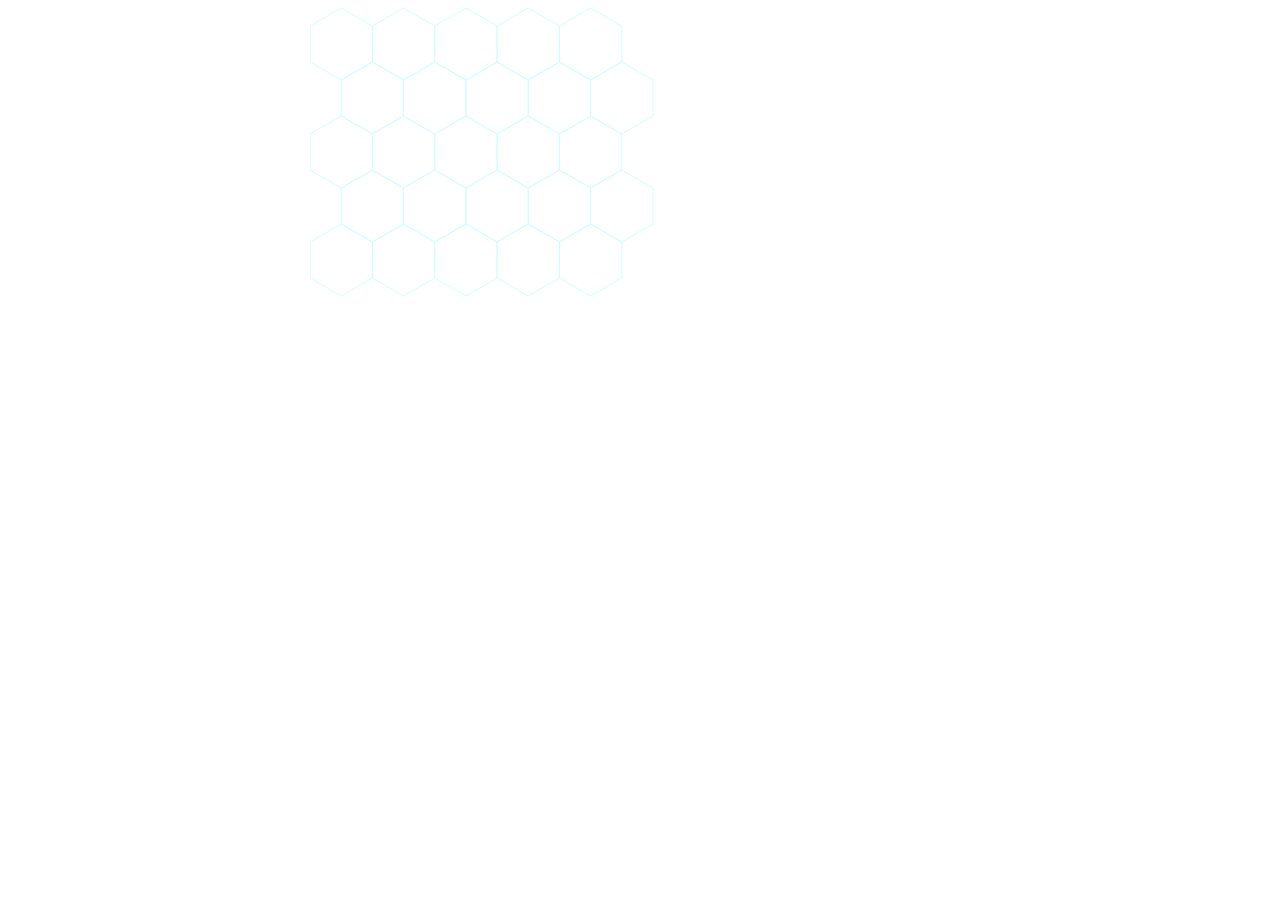
==== index.html @ 29a38dbe "added initial files" ====
<!DOCTYPE html>
<html>
    <head>
        <meta charset="utf-8" />
        <title>Canvas Hexagonal Map</title>
        <style type="text/css">
            canvas { 
                border:0;
                display:block;
                margin:0 auto;
            }
        </style>
    </head>
    <body>
        <canvas id="hexmap" width="660" height="624"></canvas>
        <script src="hexagons.js"></script>
    </body>
</html>
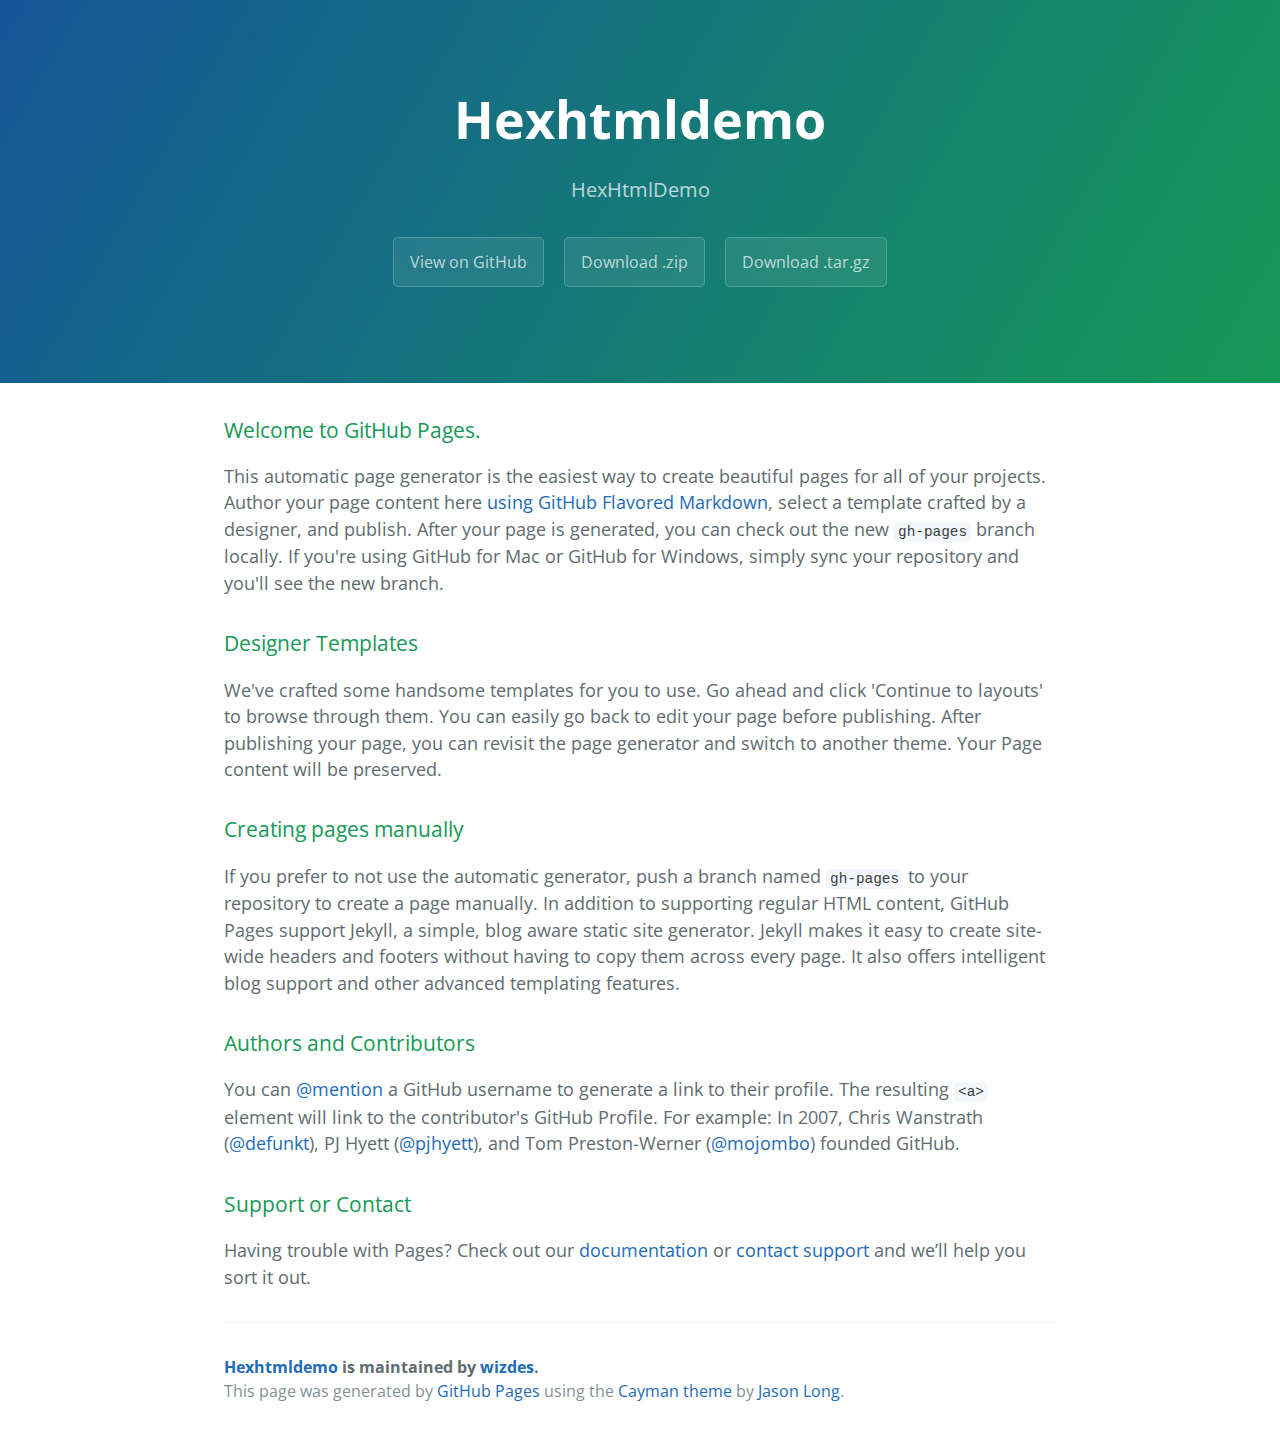
==== commit 97afceb0: "Create gh-pages branch via GitHub" ====
--- a/index.html
+++ b/index.html
@@ -1,18 +1,58 @@
 <!DOCTYPE html>
-<html>
-    <head>
-        <meta charset="utf-8" />
-        <title>Canvas Hexagonal Map</title>
-        <style type="text/css">
-            canvas { 
-                border:0;
-                display:block;
-                margin:0 auto;
-            }
-        </style>
-    </head>
-    <body>
-        <canvas id="hexmap" width="660" height="624"></canvas>
-        <script src="hexagons.js"></script>
-    </body>
-</html>+<html lang="en-us">
+  <head>
+    <meta charset="UTF-8">
+    <title>Hexhtmldemo by wizdes</title>
+    <meta name="viewport" content="width=device-width, initial-scale=1">
+    <link rel="stylesheet" type="text/css" href="stylesheets/normalize.css" media="screen">
+    <link href='http://fonts.googleapis.com/css?family=Open+Sans:400,700' rel='stylesheet' type='text/css'>
+    <link rel="stylesheet" type="text/css" href="stylesheets/stylesheet.css" media="screen">
+    <link rel="stylesheet" type="text/css" href="stylesheets/github-light.css" media="screen">
+  </head>
+  <body>
+    <section class="page-header">
+      <h1 class="project-name">Hexhtmldemo</h1>
+      <h2 class="project-tagline">HexHtmlDemo</h2>
+      <a href="https://github.com/wizdes/HexHtmlDemo" class="btn">View on GitHub</a>
+      <a href="https://github.com/wizdes/HexHtmlDemo/zipball/master" class="btn">Download .zip</a>
+      <a href="https://github.com/wizdes/HexHtmlDemo/tarball/master" class="btn">Download .tar.gz</a>
+    </section>
+
+    <section class="main-content">
+      <h3>
+<a id="welcome-to-github-pages" class="anchor" href="#welcome-to-github-pages" aria-hidden="true"><span class="octicon octicon-link"></span></a>Welcome to GitHub Pages.</h3>
+
+<p>This automatic page generator is the easiest way to create beautiful pages for all of your projects. Author your page content here <a href="https://guides.github.com/features/mastering-markdown/">using GitHub Flavored Markdown</a>, select a template crafted by a designer, and publish. After your page is generated, you can check out the new <code>gh-pages</code> branch locally. If you're using GitHub for Mac or GitHub for Windows, simply sync your repository and you'll see the new branch.</p>
+
+<h3>
+<a id="designer-templates" class="anchor" href="#designer-templates" aria-hidden="true"><span class="octicon octicon-link"></span></a>Designer Templates</h3>
+
+<p>We've crafted some handsome templates for you to use. Go ahead and click 'Continue to layouts' to browse through them. You can easily go back to edit your page before publishing. After publishing your page, you can revisit the page generator and switch to another theme. Your Page content will be preserved.</p>
+
+<h3>
+<a id="creating-pages-manually" class="anchor" href="#creating-pages-manually" aria-hidden="true"><span class="octicon octicon-link"></span></a>Creating pages manually</h3>
+
+<p>If you prefer to not use the automatic generator, push a branch named <code>gh-pages</code> to your repository to create a page manually. In addition to supporting regular HTML content, GitHub Pages support Jekyll, a simple, blog aware static site generator. Jekyll makes it easy to create site-wide headers and footers without having to copy them across every page. It also offers intelligent blog support and other advanced templating features.</p>
+
+<h3>
+<a id="authors-and-contributors" class="anchor" href="#authors-and-contributors" aria-hidden="true"><span class="octicon octicon-link"></span></a>Authors and Contributors</h3>
+
+<p>You can <a href="https://github.com/blog/821" class="user-mention">@mention</a> a GitHub username to generate a link to their profile. The resulting <code>&lt;a&gt;</code> element will link to the contributor's GitHub Profile. For example: In 2007, Chris Wanstrath (<a href="https://github.com/defunkt" class="user-mention">@defunkt</a>), PJ Hyett (<a href="https://github.com/pjhyett" class="user-mention">@pjhyett</a>), and Tom Preston-Werner (<a href="https://github.com/mojombo" class="user-mention">@mojombo</a>) founded GitHub.</p>
+
+<h3>
+<a id="support-or-contact" class="anchor" href="#support-or-contact" aria-hidden="true"><span class="octicon octicon-link"></span></a>Support or Contact</h3>
+
+<p>Having trouble with Pages? Check out our <a href="https://help.github.com/pages">documentation</a> or <a href="https://github.com/contact">contact support</a> and we’ll help you sort it out.</p>
+
+      <footer class="site-footer">
+        <span class="site-footer-owner"><a href="https://github.com/wizdes/HexHtmlDemo">Hexhtmldemo</a> is maintained by <a href="https://github.com/wizdes">wizdes</a>.</span>
+
+        <span class="site-footer-credits">This page was generated by <a href="https://pages.github.com">GitHub Pages</a> using the <a href="https://github.com/jasonlong/cayman-theme">Cayman theme</a> by <a href="https://twitter.com/jasonlong">Jason Long</a>.</span>
+      </footer>
+
+    </section>
+
+  
+  </body>
+</html>
+
--- a/stylesheets/stylesheet.css
+++ b/stylesheets/stylesheet.css
@@ -0,0 +1,245 @@
+* {
+  box-sizing: border-box; }
+
+body {
+  padding: 0;
+  margin: 0;
+  font-family: "Open Sans", "Helvetica Neue", Helvetica, Arial, sans-serif;
+  font-size: 16px;
+  line-height: 1.5;
+  color: #606c71; }
+
+a {
+  color: #1e6bb8;
+  text-decoration: none; }
+  a:hover {
+    text-decoration: underline; }
+
+.btn {
+  display: inline-block;
+  margin-bottom: 1rem;
+  color: rgba(255, 255, 255, 0.7);
+  background-color: rgba(255, 255, 255, 0.08);
+  border-color: rgba(255, 255, 255, 0.2);
+  border-style: solid;
+  border-width: 1px;
+  border-radius: 0.3rem;
+  transition: color 0.2s, background-color 0.2s, border-color 0.2s; }
+  .btn + .btn {
+    margin-left: 1rem; }
+
+.btn:hover {
+  color: rgba(255, 255, 255, 0.8);
+  text-decoration: none;
+  background-color: rgba(255, 255, 255, 0.2);
+  border-color: rgba(255, 255, 255, 0.3); }
+
+@media screen and (min-width: 64em) {
+  .btn {
+    padding: 0.75rem 1rem; } }
+
+@media screen and (min-width: 42em) and (max-width: 64em) {
+  .btn {
+    padding: 0.6rem 0.9rem;
+    font-size: 0.9rem; } }
+
+@media screen and (max-width: 42em) {
+  .btn {
+    display: block;
+    width: 100%;
+    padding: 0.75rem;
+    font-size: 0.9rem; }
+    .btn + .btn {
+      margin-top: 1rem;
+      margin-left: 0; } }
+
+.page-header {
+  color: #fff;
+  text-align: center;
+  background-color: #159957;
+  background-image: linear-gradient(120deg, #155799, #159957); }
+
+@media screen and (min-width: 64em) {
+  .page-header {
+    padding: 5rem 6rem; } }
+
+@media screen and (min-width: 42em) and (max-width: 64em) {
+  .page-header {
+    padding: 3rem 4rem; } }
+
+@media screen and (max-width: 42em) {
+  .page-header {
+    padding: 2rem 1rem; } }
+
+.project-name {
+  margin-top: 0;
+  margin-bottom: 0.1rem; }
+
+@media screen and (min-width: 64em) {
+  .project-name {
+    font-size: 3.25rem; } }
+
+@media screen and (min-width: 42em) and (max-width: 64em) {
+  .project-name {
+    font-size: 2.25rem; } }
+
+@media screen and (max-width: 42em) {
+  .project-name {
+    font-size: 1.75rem; } }
+
+.project-tagline {
+  margin-bottom: 2rem;
+  font-weight: normal;
+  opacity: 0.7; }
+
+@media screen and (min-width: 64em) {
+  .project-tagline {
+    font-size: 1.25rem; } }
+
+@media screen and (min-width: 42em) and (max-width: 64em) {
+  .project-tagline {
+    font-size: 1.15rem; } }
+
+@media screen and (max-width: 42em) {
+  .project-tagline {
+    font-size: 1rem; } }
+
+.main-content :first-child {
+  margin-top: 0; }
+.main-content img {
+  max-width: 100%; }
+.main-content h1, .main-content h2, .main-content h3, .main-content h4, .main-content h5, .main-content h6 {
+  margin-top: 2rem;
+  margin-bottom: 1rem;
+  font-weight: normal;
+  color: #159957; }
+.main-content p {
+  margin-bottom: 1em; }
+.main-content code {
+  padding: 2px 4px;
+  font-family: Consolas, "Liberation Mono", Menlo, Courier, monospace;
+  font-size: 0.9rem;
+  color: #383e41;
+  background-color: #f3f6fa;
+  border-radius: 0.3rem; }
+.main-content pre {
+  padding: 0.8rem;
+  margin-top: 0;
+  margin-bottom: 1rem;
+  font: 1rem Consolas, "Liberation Mono", Menlo, Courier, monospace;
+  color: #567482;
+  word-wrap: normal;
+  background-color: #f3f6fa;
+  border: solid 1px #dce6f0;
+  border-radius: 0.3rem; }
+  .main-content pre > code {
+    padding: 0;
+    margin: 0;
+    font-size: 0.9rem;
+    color: #567482;
+    word-break: normal;
+    white-space: pre;
+    background: transparent;
+    border: 0; }
+.main-content .highlight {
+  margin-bottom: 1rem; }
+  .main-content .highlight pre {
+    margin-bottom: 0;
+    word-break: normal; }
+.main-content .highlight pre, .main-content pre {
+  padding: 0.8rem;
+  overflow: auto;
+  font-size: 0.9rem;
+  line-height: 1.45;
+  border-radius: 0.3rem; }
+.main-content pre code, .main-content pre tt {
+  display: inline;
+  max-width: initial;
+  padding: 0;
+  margin: 0;
+  overflow: initial;
+  line-height: inherit;
+  word-wrap: normal;
+  background-color: transparent;
+  border: 0; }
+  .main-content pre code:before, .main-content pre code:after, .main-content pre tt:before, .main-content pre tt:after {
+    content: normal; }
+.main-content ul, .main-content ol {
+  margin-top: 0; }
+.main-content blockquote {
+  padding: 0 1rem;
+  margin-left: 0;
+  color: #819198;
+  border-left: 0.3rem solid #dce6f0; }
+  .main-content blockquote > :first-child {
+    margin-top: 0; }
+  .main-content blockquote > :last-child {
+    margin-bottom: 0; }
+.main-content table {
+  display: block;
+  width: 100%;
+  overflow: auto;
+  word-break: normal;
+  word-break: keep-all; }
+  .main-content table th {
+    font-weight: bold; }
+  .main-content table th, .main-content table td {
+    padding: 0.5rem 1rem;
+    border: 1px solid #e9ebec; }
+.main-content dl {
+  padding: 0; }
+  .main-content dl dt {
+    padding: 0;
+    margin-top: 1rem;
+    font-size: 1rem;
+    font-weight: bold; }
+  .main-content dl dd {
+    padding: 0;
+    margin-bottom: 1rem; }
+.main-content hr {
+  height: 2px;
+  padding: 0;
+  margin: 1rem 0;
+  background-color: #eff0f1;
+  border: 0; }
+
+@media screen and (min-width: 64em) {
+  .main-content {
+    max-width: 64rem;
+    padding: 2rem 6rem;
+    margin: 0 auto;
+    font-size: 1.1rem; } }
+
+@media screen and (min-width: 42em) and (max-width: 64em) {
+  .main-content {
+    padding: 2rem 4rem;
+    font-size: 1.1rem; } }
+
+@media screen and (max-width: 42em) {
+  .main-content {
+    padding: 2rem 1rem;
+    font-size: 1rem; } }
+
+.site-footer {
+  padding-top: 2rem;
+  margin-top: 2rem;
+  border-top: solid 1px #eff0f1; }
+
+.site-footer-owner {
+  display: block;
+  font-weight: bold; }
+
+.site-footer-credits {
+  color: #819198; }
+
+@media screen and (min-width: 64em) {
+  .site-footer {
+    font-size: 1rem; } }
+
+@media screen and (min-width: 42em) and (max-width: 64em) {
+  .site-footer {
+    font-size: 1rem; } }
+
+@media screen and (max-width: 42em) {
+  .site-footer {
+    font-size: 0.9rem; } }
--- a/stylesheets/github-light.css
+++ b/stylesheets/github-light.css
@@ -0,0 +1,116 @@
+/*
+   Copyright 2014 GitHub Inc.
+
+   Licensed under the Apache License, Version 2.0 (the "License");
+   you may not use this file except in compliance with the License.
+   You may obtain a copy of the License at
+
+       http://www.apache.org/licenses/LICENSE-2.0
+
+   Unless required by applicable law or agreed to in writing, software
+   distributed under the License is distributed on an "AS IS" BASIS,
+   WITHOUT WARRANTIES OR CONDITIONS OF ANY KIND, either express or implied.
+   See the License for the specific language governing permissions and
+   limitations under the License.
+
+*/
+
+.pl-c /* comment */ {
+  color: #969896;
+}
+
+.pl-c1      /* constant, markup.raw, meta.diff.header, meta.module-reference, meta.property-name, support, support.constant, support.variable, variable.other.constant */,
+.pl-s .pl-v /* string variable */ {
+  color: #0086b3;
+}
+
+.pl-e  /* entity */,
+.pl-en /* entity.name */ {
+  color: #795da3;
+}
+
+.pl-s .pl-s1 /* string source */,
+.pl-smi      /* storage.modifier.import, storage.modifier.package, storage.type.java, variable.other, variable.parameter.function */ {
+  color: #333;
+}
+
+.pl-ent /* entity.name.tag */ {
+  color: #63a35c;
+}
+
+.pl-k /* keyword, storage, storage.type */ {
+  color: #a71d5d;
+}
+
+.pl-pds              /* punctuation.definition.string, string.regexp.character-class */,
+.pl-s                /* string */,
+.pl-s .pl-pse .pl-s1 /* string punctuation.section.embedded source */,
+.pl-sr               /* string.regexp */,
+.pl-sr .pl-cce       /* string.regexp constant.character.escape */,
+.pl-sr .pl-sra       /* string.regexp string.regexp.arbitrary-repitition */,
+.pl-sr .pl-sre       /* string.regexp source.ruby.embedded */ {
+  color: #183691;
+}
+
+.pl-v /* variable */ {
+  color: #ed6a43;
+}
+
+.pl-id /* invalid.deprecated */ {
+  color: #b52a1d;
+}
+
+.pl-ii /* invalid.illegal */ {
+  background-color: #b52a1d;
+  color: #f8f8f8;
+}
+
+.pl-sr .pl-cce /* string.regexp constant.character.escape */ {
+  color: #63a35c;
+  font-weight: bold;
+}
+
+.pl-ml /* markup.list */ {
+  color: #693a17;
+}
+
+.pl-mh        /* markup.heading */,
+.pl-mh .pl-en /* markup.heading entity.name */,
+.pl-ms        /* meta.separator */ {
+  color: #1d3e81;
+  font-weight: bold;
+}
+
+.pl-mq /* markup.quote */ {
+  color: #008080;
+}
+
+.pl-mi /* markup.italic */ {
+  color: #333;
+  font-style: italic;
+}
+
+.pl-mb /* markup.bold */ {
+  color: #333;
+  font-weight: bold;
+}
+
+.pl-md /* markup.deleted, meta.diff.header.from-file */ {
+  background-color: #ffecec;
+  color: #bd2c00;
+}
+
+.pl-mi1 /* markup.inserted, meta.diff.header.to-file */ {
+  background-color: #eaffea;
+  color: #55a532;
+}
+
+.pl-mdr /* meta.diff.range */ {
+  color: #795da3;
+  font-weight: bold;
+}
+
+.pl-mo /* meta.output */ {
+  color: #1d3e81;
+}
+
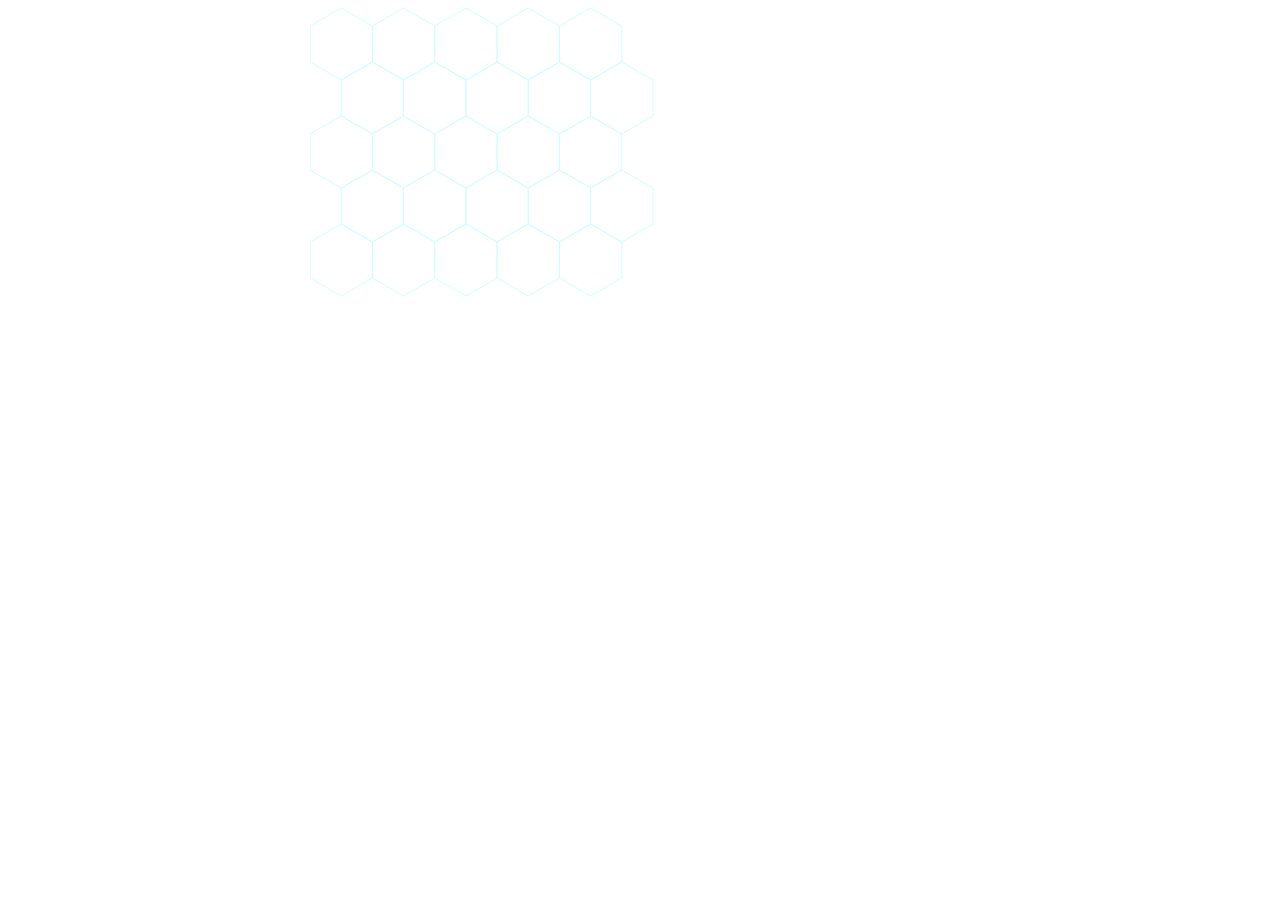
==== commit 472e0181: "Update index.html" ====
--- a/index.html
+++ b/index.html
@@ -1,58 +1,18 @@
 <!DOCTYPE html>
-<html lang="en-us">
-  <head>
-    <meta charset="UTF-8">
-    <title>Hexhtmldemo by wizdes</title>
-    <meta name="viewport" content="width=device-width, initial-scale=1">
-    <link rel="stylesheet" type="text/css" href="stylesheets/normalize.css" media="screen">
-    <link href='http://fonts.googleapis.com/css?family=Open+Sans:400,700' rel='stylesheet' type='text/css'>
-    <link rel="stylesheet" type="text/css" href="stylesheets/stylesheet.css" media="screen">
-    <link rel="stylesheet" type="text/css" href="stylesheets/github-light.css" media="screen">
-  </head>
-  <body>
-    <section class="page-header">
-      <h1 class="project-name">Hexhtmldemo</h1>
-      <h2 class="project-tagline">HexHtmlDemo</h2>
-      <a href="https://github.com/wizdes/HexHtmlDemo" class="btn">View on GitHub</a>
-      <a href="https://github.com/wizdes/HexHtmlDemo/zipball/master" class="btn">Download .zip</a>
-      <a href="https://github.com/wizdes/HexHtmlDemo/tarball/master" class="btn">Download .tar.gz</a>
-    </section>
-
-    <section class="main-content">
-      <h3>
-<a id="welcome-to-github-pages" class="anchor" href="#welcome-to-github-pages" aria-hidden="true"><span class="octicon octicon-link"></span></a>Welcome to GitHub Pages.</h3>
-
-<p>This automatic page generator is the easiest way to create beautiful pages for all of your projects. Author your page content here <a href="https://guides.github.com/features/mastering-markdown/">using GitHub Flavored Markdown</a>, select a template crafted by a designer, and publish. After your page is generated, you can check out the new <code>gh-pages</code> branch locally. If you're using GitHub for Mac or GitHub for Windows, simply sync your repository and you'll see the new branch.</p>
-
-<h3>
-<a id="designer-templates" class="anchor" href="#designer-templates" aria-hidden="true"><span class="octicon octicon-link"></span></a>Designer Templates</h3>
-
-<p>We've crafted some handsome templates for you to use. Go ahead and click 'Continue to layouts' to browse through them. You can easily go back to edit your page before publishing. After publishing your page, you can revisit the page generator and switch to another theme. Your Page content will be preserved.</p>
-
-<h3>
-<a id="creating-pages-manually" class="anchor" href="#creating-pages-manually" aria-hidden="true"><span class="octicon octicon-link"></span></a>Creating pages manually</h3>
-
-<p>If you prefer to not use the automatic generator, push a branch named <code>gh-pages</code> to your repository to create a page manually. In addition to supporting regular HTML content, GitHub Pages support Jekyll, a simple, blog aware static site generator. Jekyll makes it easy to create site-wide headers and footers without having to copy them across every page. It also offers intelligent blog support and other advanced templating features.</p>
-
-<h3>
-<a id="authors-and-contributors" class="anchor" href="#authors-and-contributors" aria-hidden="true"><span class="octicon octicon-link"></span></a>Authors and Contributors</h3>
-
-<p>You can <a href="https://github.com/blog/821" class="user-mention">@mention</a> a GitHub username to generate a link to their profile. The resulting <code>&lt;a&gt;</code> element will link to the contributor's GitHub Profile. For example: In 2007, Chris Wanstrath (<a href="https://github.com/defunkt" class="user-mention">@defunkt</a>), PJ Hyett (<a href="https://github.com/pjhyett" class="user-mention">@pjhyett</a>), and Tom Preston-Werner (<a href="https://github.com/mojombo" class="user-mention">@mojombo</a>) founded GitHub.</p>
-
-<h3>
-<a id="support-or-contact" class="anchor" href="#support-or-contact" aria-hidden="true"><span class="octicon octicon-link"></span></a>Support or Contact</h3>
-
-<p>Having trouble with Pages? Check out our <a href="https://help.github.com/pages">documentation</a> or <a href="https://github.com/contact">contact support</a> and we’ll help you sort it out.</p>
-
-      <footer class="site-footer">
-        <span class="site-footer-owner"><a href="https://github.com/wizdes/HexHtmlDemo">Hexhtmldemo</a> is maintained by <a href="https://github.com/wizdes">wizdes</a>.</span>
-
-        <span class="site-footer-credits">This page was generated by <a href="https://pages.github.com">GitHub Pages</a> using the <a href="https://github.com/jasonlong/cayman-theme">Cayman theme</a> by <a href="https://twitter.com/jasonlong">Jason Long</a>.</span>
-      </footer>
-
-    </section>
-
-  
-  </body>
+<html>
+    <head>
+        <meta charset="utf-8" />
+        <title>Canvas Hexagonal Map</title>
+        <style type="text/css">
+            canvas { 
+                border:0;
+                display:block;
+                margin:0 auto;
+            }
+        </style>
+    </head>
+    <body>
+        <canvas id="hexmap" width="660" height="624"></canvas>
+        <script src="hexagons.js"></script>
+    </body>
 </html>
-
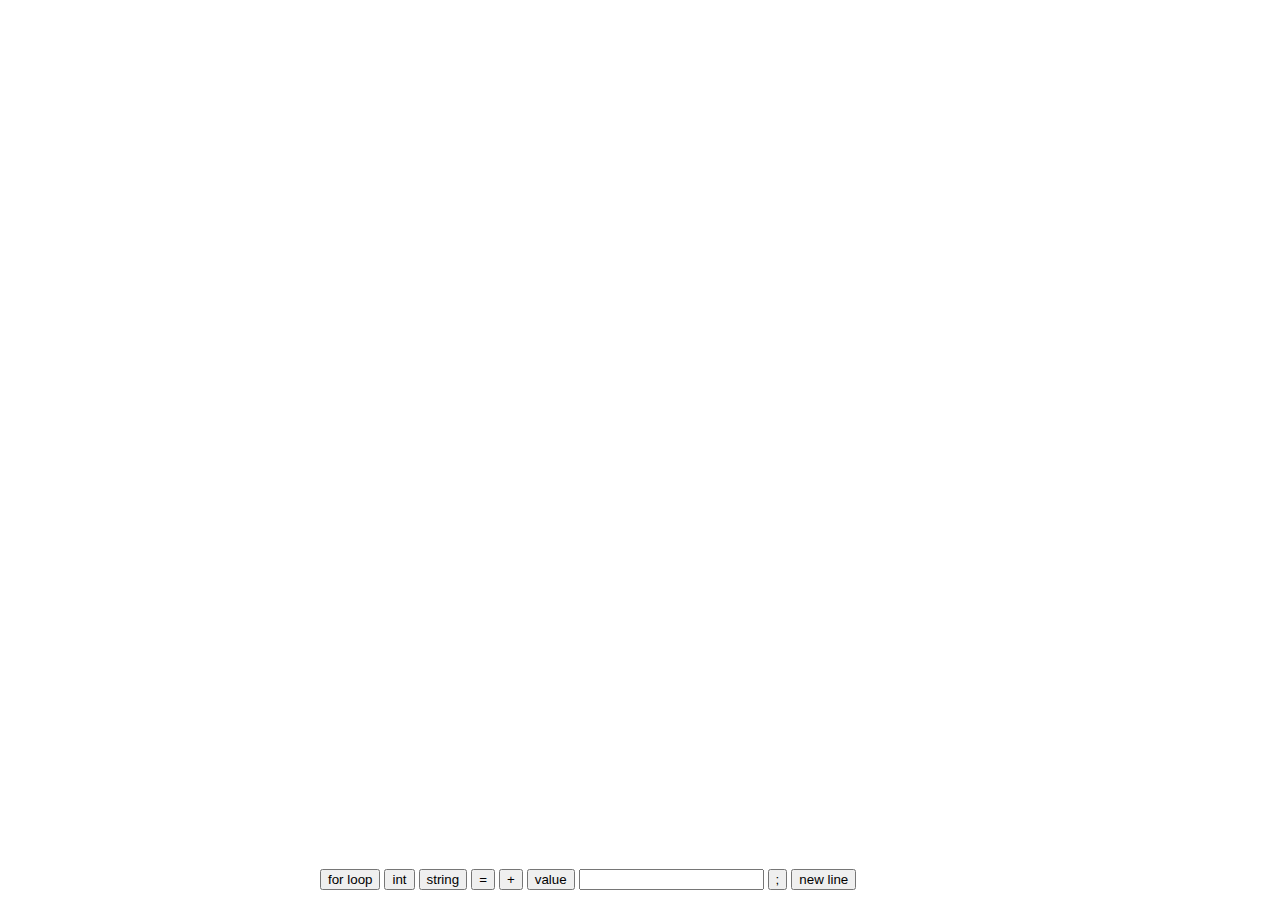
==== commit 7984e63e: "changes2" ====
--- a/index.html
+++ b/index.html
@@ -1,18 +1,220 @@
 <!DOCTYPE html>
-<html>
-    <head>
-        <meta charset="utf-8" />
-        <title>Canvas Hexagonal Map</title>
-        <style type="text/css">
-            canvas { 
-                border:0;
-                display:block;
-                margin:0 auto;
-            }
-        </style>
-    </head>
-    <body>
-        <canvas id="hexmap" width="660" height="624"></canvas>
-        <script src="hexagons.js"></script>
-    </body>
-</html>
+<html lang="en">
+<head>
+<title>Mobile Code Wars</title>
+    <script src="jquery.min.js"></script>
+    <script src="ace.js"></script>
+<style type="text/css" media="screen">
+    #editor { 
+        position: absolute;
+        top: 0;
+        right: 0;
+        bottom: 40px;
+        left: 0;
+    }
+    #buttons{
+        position: absolute;
+        bottom: 10px;
+        left:25%;
+    }
+    .ace_highlight-marker {
+        position: absolute; /* without this positions will be erong */
+        background: #abc; /* color */ 
+        z-index: 1000; /* in front of all other markers */ 
+    }
+    
+</style>
+</head>
+<body>
+
+<div id="editor"></div>
+<div id="buttons">
+    <button id="for_button">for loop</button>
+    <button id="int_button">int</button>
+    <button id="string_button">string</button>
+    <button id="eq_button">=</button>
+    <button id="plus_button">+</button>
+    <button id="num_button">value</button>
+    <input  id="code_input"></input>
+    <button id="semi_button">;</button>
+    <button id="newline_button">new line</button>
+</div>
+<script>
+    var editor = ace.edit("editor");
+    editor.setTheme("ace/theme/monokai");
+    editor.getSession().setMode("ace/mode/javascript");
+    editor.setOptions({
+    readOnly: true
+    });
+    
+    $('#for_button').click(function() {
+        addCode(0);    
+    });
+    $('#int_button').click(function() {
+        addCode(1);    
+    });
+    $('#string_button').click(function() {
+        addCode(2);    
+    });
+    $('#eq_button').click(function() {
+        addCode(3);    
+    });
+    $('#plus_button').click(function() {
+        addCode(4);    
+    });
+    $('#num_button').click(function() {
+        addCode(5);    
+    });
+    $('#semi_button').click(function() {
+        addCode(6);    
+    });
+    $('#newline_button').click(function() {
+        addCode(7);    
+    });
+    
+    
+    function addCode(toAdd){
+        var cursorPosition = editor.getCursorPosition();
+        if(editor.getSession().getDocument().getLine(cursorPosition.row).charAt(cursorPosition.column) == "\u2435"){
+            editor.remove(cursorPosition.row, cursorPosition.column, cursorPosition.row, cursorPosition.column + 1);
+            switch(toAdd) {
+                case 0:
+                    var numtabs = editor.getSession().getDocument().getLine(cursorPosition.row).match(/\t/g).length;
+                    var val = "";
+                    for(x = 0; x < numtabs; x++){
+                        val = val + "\t";   
+                    }                    
+                    editor.insert("for(\u2435;\u2435;\u2435){\n" + val + "\t\u2435\n" + val + "}\u2435");
+                    editor.gotoLine(cursorPosition.row + 1, cursorPosition.column + 4);                    
+                    break;
+                case 1:
+                    ending = ";";
+                    var y = editor.getSession().getDocument().getLine(cursorPosition.row).length;
+                    var q = cursorPosition.column;
+                    if(editor.getSession().getDocument().getLine(cursorPosition.row).length >= cursorPosition.column &&
+                        editor.getSession().getDocument().getLine(cursorPosition.row).charAt(cursorPosition.column + 1)){
+                        ending = "";   
+                    }
+                    editor.insert("int " + $('#code_input').val() + "\u2435" + "=" + "\u2435" + ending);
+                    editor.gotoLine(cursorPosition.row + 1, cursorPosition.column + 4);                    
+                    break;
+                case 2:
+                    ending = ";";
+                    if(editor.getSession().getDocument().getLine(cursorPosition.row).length >= cursorPosition.column &&
+                        editor.getSession().getDocument().getLine(cursorPosition.row).charAt(cursorPosition.column + 1)){
+                        ending = "";   
+                    }
+                    editor.insert("string " + $('#code_input').val() + "\u2435" + "=" + "\u2435" + ending);
+                    editor.gotoLine(cursorPosition.row + 1, cursorPosition.column + 7);                    
+                    break;
+                case 3:
+                    editor.insert("=\u2435");
+                    editor.gotoLine(cursorPosition.row + 1, cursorPosition.column + 1);                    
+                    break;
+                case 4:
+                    editor.insert("+\u2435");
+                    editor.gotoLine(cursorPosition.row + 1, cursorPosition.column + 1);                    
+                    break;
+                case 5:
+                    editor.insert($('#code_input').val() + "\u2435");
+                    editor.gotoLine(cursorPosition.row + 1, cursorPosition.column + 1);                    
+                    break;
+                case 6:
+                    editor.insert(";\u2435");
+                    editor.gotoLine(cursorPosition.row + 1, cursorPosition.column + 1);                    
+                    break;
+                case 7:
+                    var numtabs = editor.getSession().getDocument().getLine(cursorPosition.row).match(/\t/g).length;
+                    var val = "\n";
+                    for(x = 0; x < numtabs; x++){
+                        val = val + "\t";   
+                    }
+                    val = val + "\u2435";
+                    editor.insert(val);
+                    editor.gotoLine(cursorPosition.row + 2, 1);
+                    break;
+
+                default:
+                    break;
+            }
+        }
+    }
+    
+    function setCursor(x,y){
+        editor.gotoLine(y,x,true);
+    }
+    
+    var prev_x = 0;
+    var prev_y = 0;
+    
+    editor.insert("int function(){\n\t\u2435\n}");
+    editor.gotoLine(2,1);
+    
+    clearHighlighted();
+    
+    function clearHighlighted(){
+        var x = editor.getSession().getMarkers(false);
+        for(var i in x){
+            editor.getSession().removeMarker(i);   
+        }        
+    }
+    
+    function getStartSelection(rowVal, columnVal){
+        var codeLine = editor.getSession().getDocument().getLine(rowVal);    
+        var index = columnVal;
+        while(index > 0){
+            if(codeLine.charAt(index) == "("
+               || codeLine.charAt(index) == "\t"
+               || codeLine.charAt(index) == ")"
+               || codeLine.charAt(index) == ";"){
+                break;
+            }
+            else if(codeLine.charAt(index) == " "){
+                for(i = 0; i < index; i++){
+                    if(codeLine.charAt(i) != " "){
+                        index--;   
+                    }                    
+                }
+                break;
+            }
+            index--;
+        }
+        return index + 1;
+    }
+    
+    function getEndSelection(rowVal, columnVal){
+        var codeLine = editor.getSession().getDocument().getLine(rowVal);    
+        var index = columnVal;
+        while(index < codeLine.length){
+            if(codeLine.charAt(index) == ")"
+               || codeLine.charAt(index) == ";"){
+                break;
+            }
+            
+            index++;                
+        }
+        return index;
+    }
+    
+    editor.on("changeSelection",function(){
+        var cursorPosition = editor.getCursorPosition();
+        if((prev_x == cursorPosition.row && prev_y == cursorPosition.column) || cursorPosition.row == 0){
+            return;
+        }
+        else{
+            clearHighlighted();
+            if(editor.getSession().getDocument().getLine(cursorPosition.row).charAt(cursorPosition.column) == "\u2435"){
+                return;   
+            }
+            prev_x = cursorPosition.row;
+            prev_y = cursorPosition.column;
+            var Range = ace.require('ace/range').Range;
+            var startSelection = getStartSelection(cursorPosition.row, cursorPosition.column);
+            var endSelection = getEndSelection(cursorPosition.row, cursorPosition.column);
+            var range = new Range(cursorPosition.row, startSelection, cursorPosition.row, endSelection);
+            var marker = editor.getSession().addMarker(range,"ace_highlight-marker", "text");            
+        }
+    });
+</script>
+    </body>    
+</html>